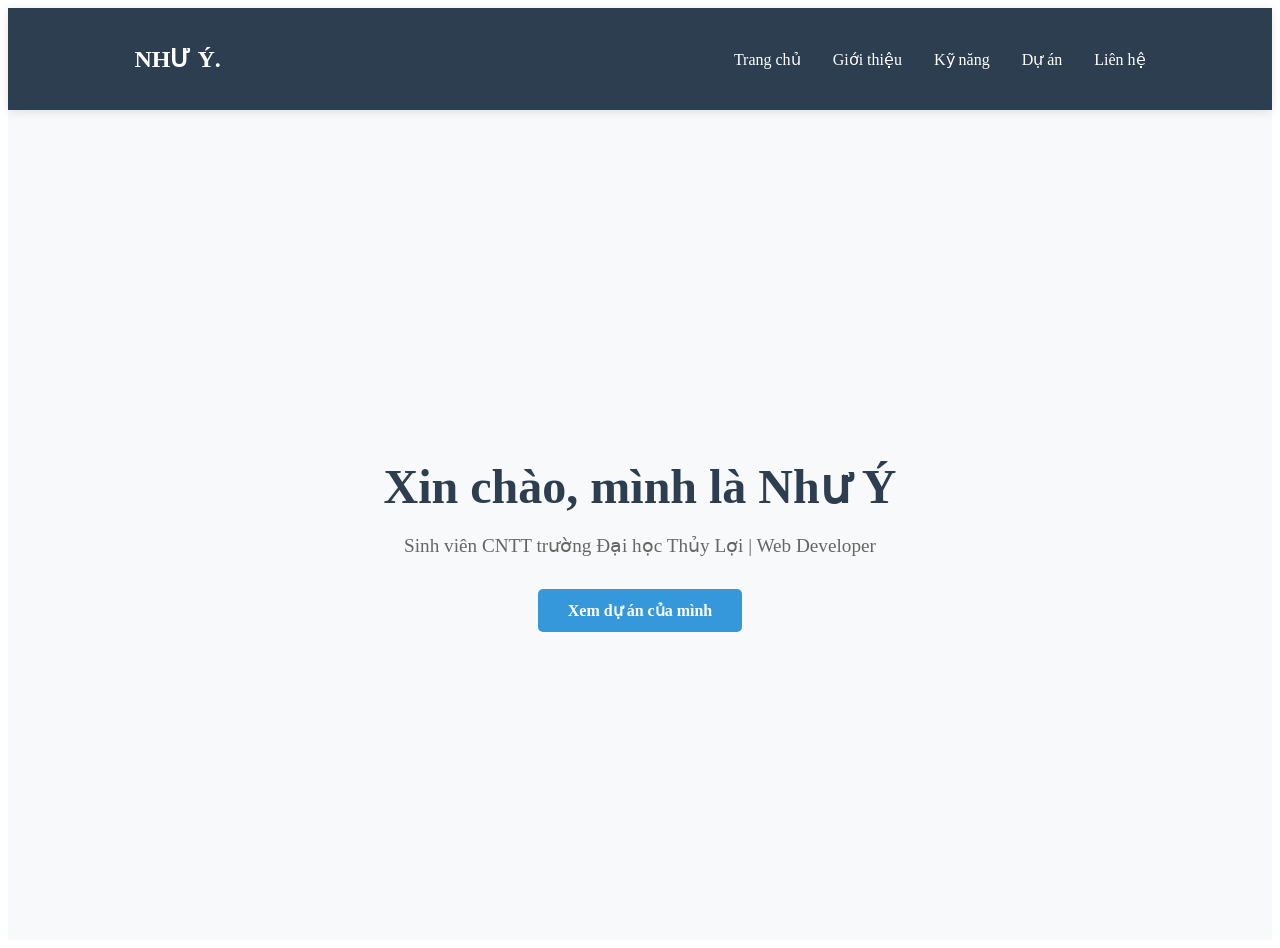
==== session_01_html_css/projects/index.html @ b7727549 "[FEATURE] Complete hero section with CTA" ====
<!DOCTYPE html>
<html lang="en">
<head>
    <meta charset="UTF-8">
    <meta name="viewport" content="width=device-width, initial-scale=1.0">
    <title>My Portfolio</title>
    <link rel="stylesheet" href="css/header.css">
    <link rel="stylesheet" href="css/hero.css">
    <link rel="stylesheet" href="css/variables.css">
</head>
<body>
    <header class="main-header">
        <nav class="navbar">
            <div class="logo">NHƯ Ý<span>.</span></div>
            <ul class="nav-links">
                <li><a href="#home">Trang chủ</a></li>
                <li><a href="#about">Giới thiệu</a></li>
                <li><a href="#skills">Kỹ năng</a></li>
                <li><a href="#portfolio">Dự án</a></li>
                <li><a href="#contact">Liên hệ</a></li>
            </ul>
        </nav>
    </header>
    <main>
        <section class="hero" id="home">
            <div class="hero-content">
                <h1>Xin chào, mình là <span>Như Ý</span></h1>
                <p>Sinh viên CNTT trường Đại học Thủy Lợi | Web Developer</p>
                <a href="#portfolio" class="cta-btn">Xem dự án của mình</a>
            </div>
        </section>

        
    </main>
</body>
</html>
---- session_01_html_css/projects/css/header.css ----
.main-header {
    background-color: var(--dark-bg);
    position: sticky;
    top: 0;
    z-index: 1000;
    box-shadow: 0 2px 10px rgba(0,0,0,0.1);
}

.navbar {
    display: flex;
    justify-content: space-between;
    align-items: center;
    padding: 1rem 10%;
    height: 70px;
}

.logo {
    color: var(--text-white);
    font-size: 1.5rem;
    font-weight: bold;
}

.nav-links {
    display: flex;
    list-style: none;
}

.nav-links li {
    margin-left: 2rem;
}

.nav-links a {
    color: var(--text-white);
    text-decoration: none;
    transition: var(--transition);
}

.nav-links a:hover {
    color: var(--primary-color);
}
---- session_01_html_css/projects/css/hero.css ----
.hero {
    height: calc(100vh - 70px); /* Full màn hình trừ đi chiều cao header */
    display: flex;
    justify-content: center;
    align-items: center;
    background-color: #f8f9fa;
    text-align: center;
}

.hero-content h1 {
    font-size: 3rem;
    margin-bottom: 1rem;
    color: var(--dark-bg);
}

.hero-content p {
    font-size: 1.2rem;
    color: #666;
    margin-bottom: 2rem;
}

.cta-btn {
    display: inline-block;
    padding: 12px 30px;
    background-color: var(--primary-color);
    color: white;
    text-decoration: none;
    border-radius: 5px;
    font-weight: bold;
    transition: var(--transition);
}

.cta-btn:hover {
    transform: translateY(-3px);
    box-shadow: 0 5px 15px rgba(52, 152, 219, 0.3);
}
---- session_01_html_css/projects/css/variables.css ----
:root {
    --primary-color: #3498db;
    --dark-bg: #2c3e50;
    --text-white: #ffffff;
    --transition: all 0.3s ease;
}
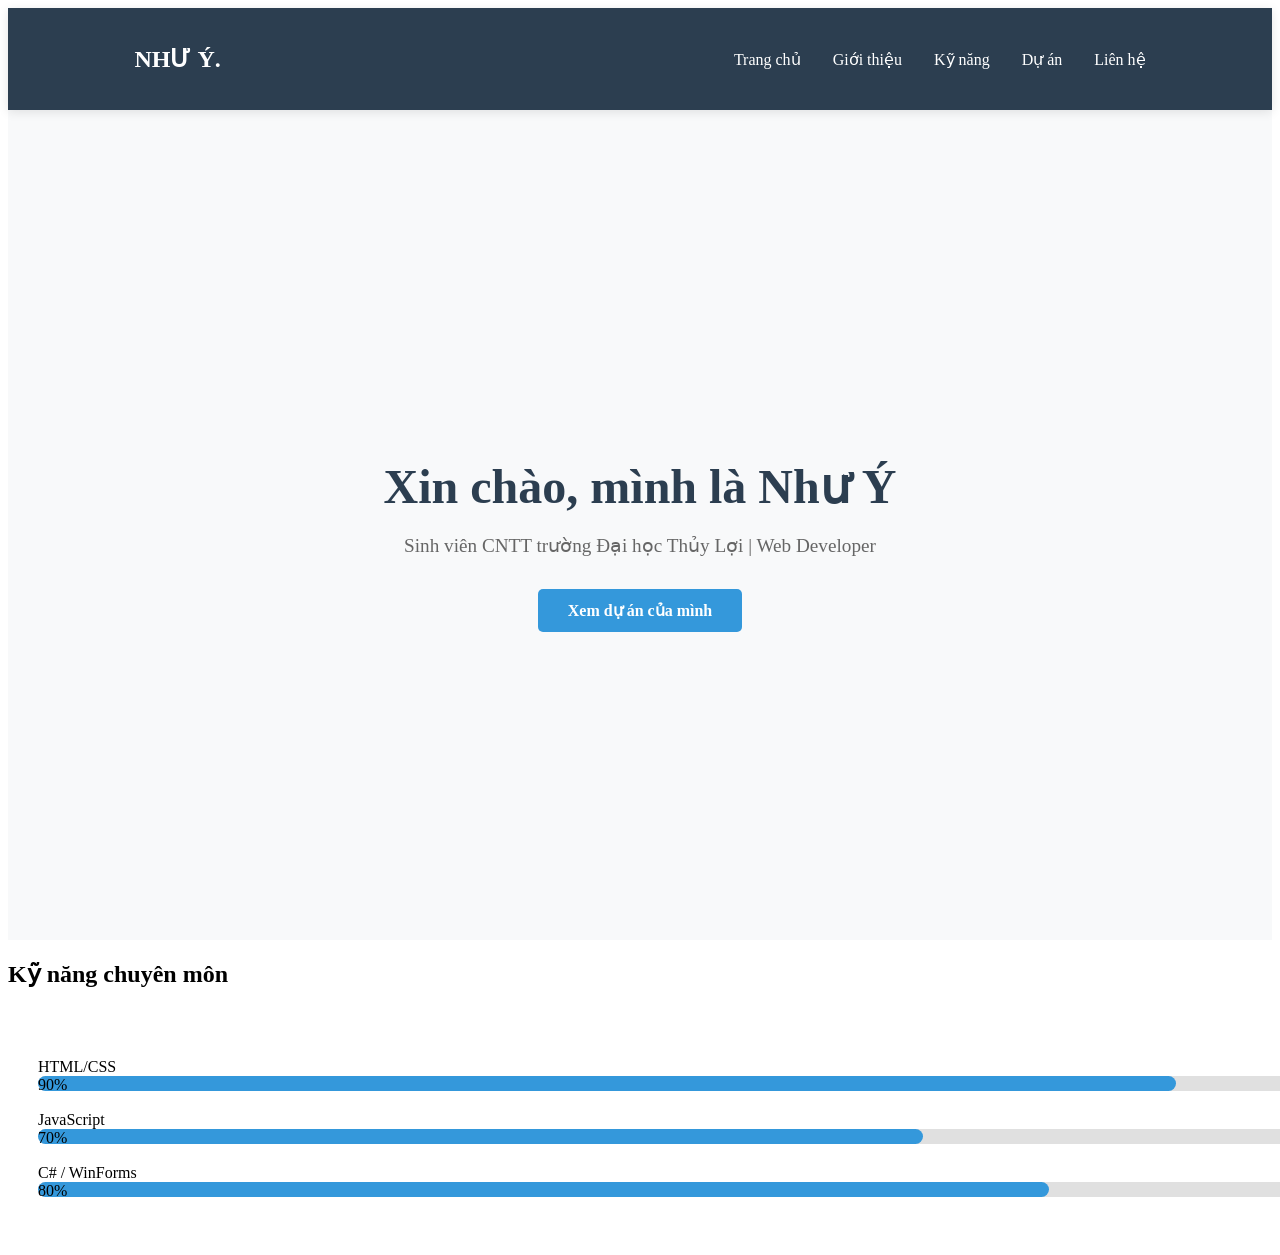
==== commit 0fc5cb86: "[FEATURE] Add skills progress bars" ====
--- a/session_01_html_css/projects/index.html
+++ b/session_01_html_css/projects/index.html
@@ -7,6 +7,7 @@
     <link rel="stylesheet" href="css/header.css">
     <link rel="stylesheet" href="css/hero.css">
     <link rel="stylesheet" href="css/variables.css">
+    <link rel="stylesheet" href="css/skills.css">
 </head>
 <body>
     <header class="main-header">
@@ -29,7 +30,34 @@
                 <a href="#portfolio" class="cta-btn">Xem dự án của mình</a>
             </div>
         </section>
-
+        <section class="skills" id="skills">
+            <div class="container">
+                <h2 class="section-title">Kỹ năng chuyên môn</h2>
+                <div class="skills-container">
+                    <!-- Skill item 1 -->
+                    <div class="skill-box">
+                        <span class="title">HTML/CSS</span>
+                        <div class="skill-bar">
+                            <span class="skill-per html">90%</span>
+                        </div>
+                    </div>
+                    <!-- Skill item 2 -->
+                    <div class="skill-box">
+                        <span class="title">JavaScript</span>
+                        <div class="skill-bar">
+                            <span class="skill-per js">70%</span>
+                        </div>
+                    </div>
+                    <!-- Skill item 3 -->
+                    <div class="skill-box">
+                        <span class="title">C# / WinForms</span>
+                        <div class="skill-bar">
+                            <span class="skill-per csharp">80%</span>
+                        </div>
+                    </div>
+                </div>
+            </div>
+        </section>
         
     </main>
 </body>
--- a/session_01_html_css/projects/css/skills.css
+++ b/session_01_html_css/projects/css/skills.css
@@ -0,0 +1,20 @@
+.skills-container { width: 100%; padding: 30px; }
+.skill-box { width: 100%; margin: 20px 0; }
+.skill-bar {
+    height: 15px;
+    width: 100%;
+    background-color: #e0e0e0;
+    border-radius: 10px;
+    position: relative;
+}
+.skill-per {
+    height: 100%;
+    background-color: var(--primary-color);
+    border-radius: 10px;
+    display: block;
+    position: relative;
+}
+/* Độ rộng của từng thanh */
+.html { width: 90%; }
+.js { width: 70%; }
+.csharp { width: 80%; }
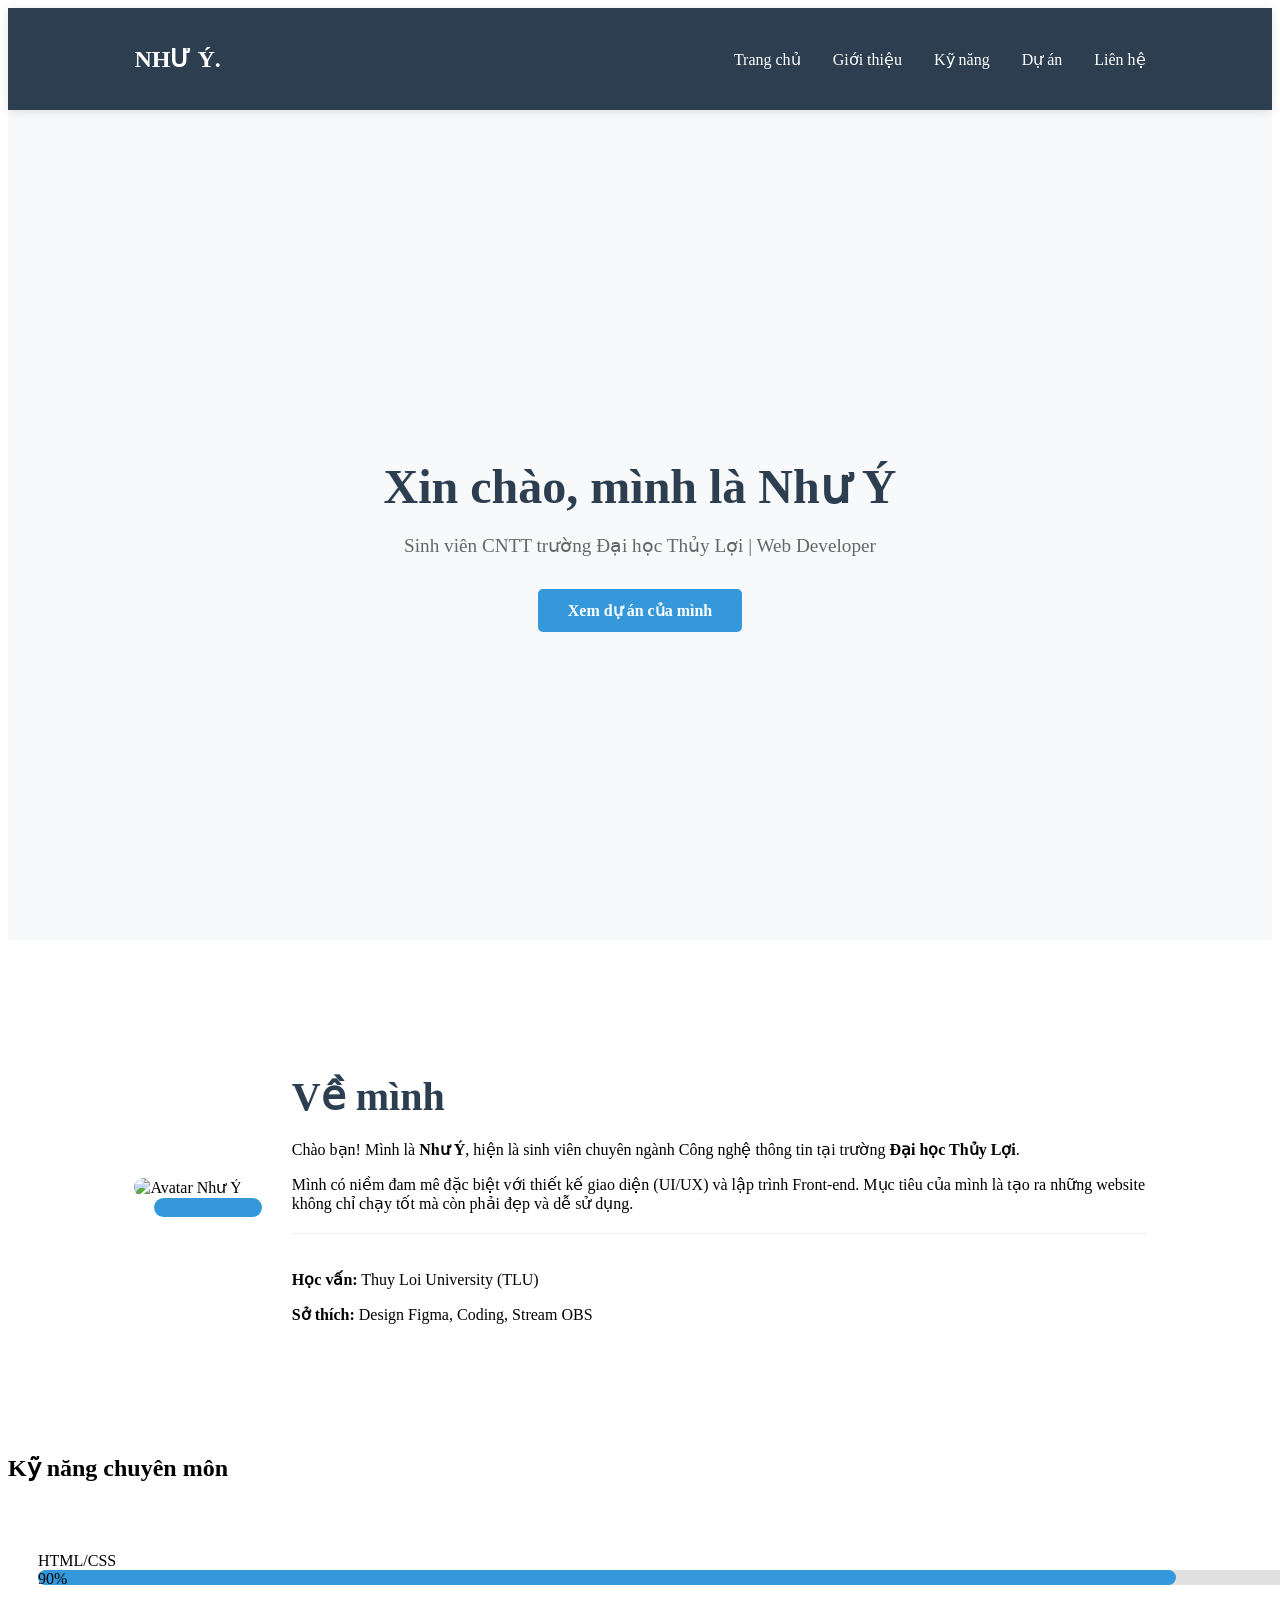
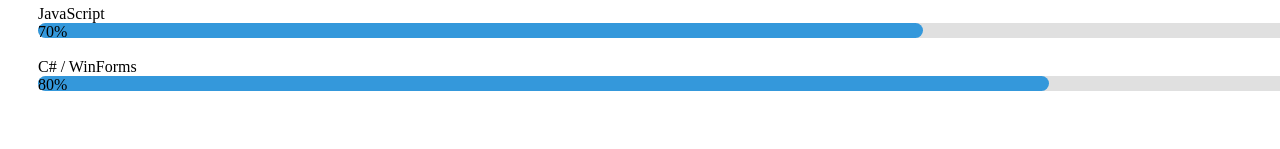
==== commit 2f2810cc: "[REFACTOR] Add an introduction" ====
--- a/session_01_html_css/projects/index.html
+++ b/session_01_html_css/projects/index.html
@@ -8,6 +8,7 @@
     <link rel="stylesheet" href="css/hero.css">
     <link rel="stylesheet" href="css/variables.css">
     <link rel="stylesheet" href="css/skills.css">
+    <link rel="stylesheet" href="css/about.css">
 </head>
 <body>
     <header class="main-header">
@@ -28,6 +29,23 @@
                 <h1>Xin chào, mình là <span>Như Ý</span></h1>
                 <p>Sinh viên CNTT trường Đại học Thủy Lợi | Web Developer</p>
                 <a href="#portfolio" class="cta-btn">Xem dự án của mình</a>
+            </div>
+        </section>
+        <section class="about" id="about">
+            <div class="container about-flex">
+                <div class="about-image">
+                    <img src="https://via.placeholder.com/400x400" alt="Avatar Như Ý">
+                </div>
+                
+                <div class="about-text">
+                    <h2 class="section-title">Về mình</h2>
+                    <p>Chào bạn! Mình là <strong>Như Ý</strong>, hiện là sinh viên chuyên ngành Công nghệ thông tin tại trường <strong>Đại học Thủy Lợi</strong>.</p>
+                    <p>Mình có niềm đam mê đặc biệt với thiết kế giao diện (UI/UX) và lập trình Front-end. Mục tiêu của mình là tạo ra những website không chỉ chạy tốt mà còn phải đẹp và dễ sử dụng.</p>
+                    <div class="about-info">
+                        <p><strong>Học vấn:</strong> Thuy Loi University (TLU)</p>
+                        <p><strong>Sở thích:</strong> Design Figma, Coding, Stream OBS</p>
+                    </div>
+                </div>
             </div>
         </section>
         <section class="skills" id="skills">
--- a/session_01_html_css/projects/css/skills.css
+++ b/session_01_html_css/projects/css/skills.css
@@ -17,4 +17,14 @@
 /* Độ rộng của từng thanh */
 .html { width: 90%; }
 .js { width: 70%; }
-.csharp { width: 80%; }+.csharp { width: 80%; }
+
+/* Tối ưu hiển thị cho các màn hình khác nhau */
+@media (max-width: 992px) {
+    .skills-container { padding: 20px; }
+}
+
+@media (max-width: 768px) {
+    .section-title { font-size: 2rem; }
+    .skill-box { margin: 15px 0; }
+}
--- a/session_01_html_css/projects/css/about.css
+++ b/session_01_html_css/projects/css/about.css
@@ -0,0 +1,53 @@
+.about {
+    padding: 100px 10%;
+    background-color: #fff;
+}
+
+.about-flex {
+    display: flex;
+    align-items: center;
+    gap: 50px;
+    justify-content: space-between;
+}
+
+.about-image img {
+    width: 350px;
+    height: 350px;
+    object-fit: cover;
+    border-radius: 20px;
+    box-shadow: 20px 20px 0 var(--primary-color); /* Hiệu ứng đổ bóng vuông kiểu hiện đại */
+}
+
+.about-text {
+    flex: 1;
+}
+
+.about-text h2 {
+    font-size: 2.5rem;
+    margin-bottom: 20px;
+    color: var(--dark-bg);
+}
+
+.about-info {
+    margin-top: 20px;
+    padding-top: 20px;
+    border-top: 1px solid #eee;
+}
+
+.about-info p {
+    margin-bottom: 10px;
+}
+
+/* Responsive: Trên điện thoại ảnh và chữ sẽ xếp chồng lên nhau (stacked) */
+@media (max-width: 768px) {
+    .about-flex {
+        flex-direction: column;
+        text-align: center;
+    }
+    
+    .about-image img {
+        width: 250px;
+        height: 250px;
+        box-shadow: 10px 10px 0 var(--primary-color);
+    }
+}
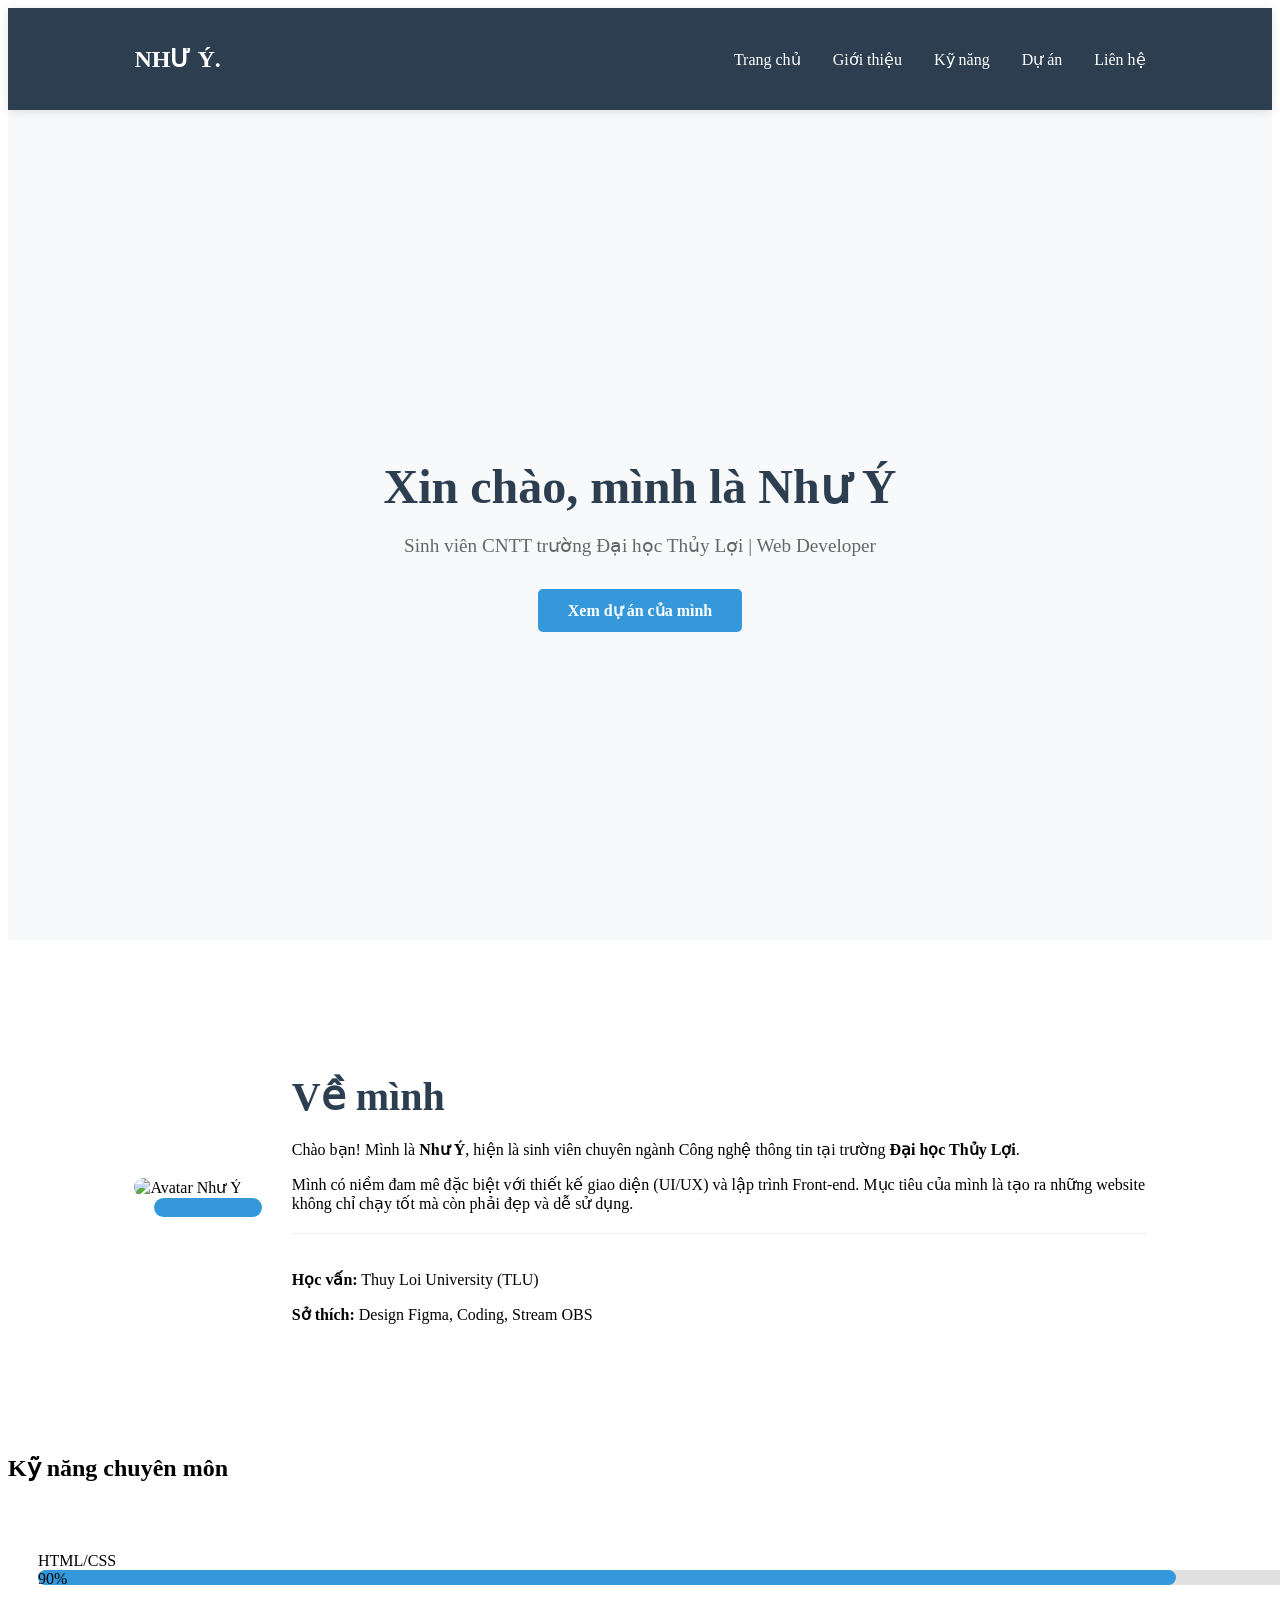
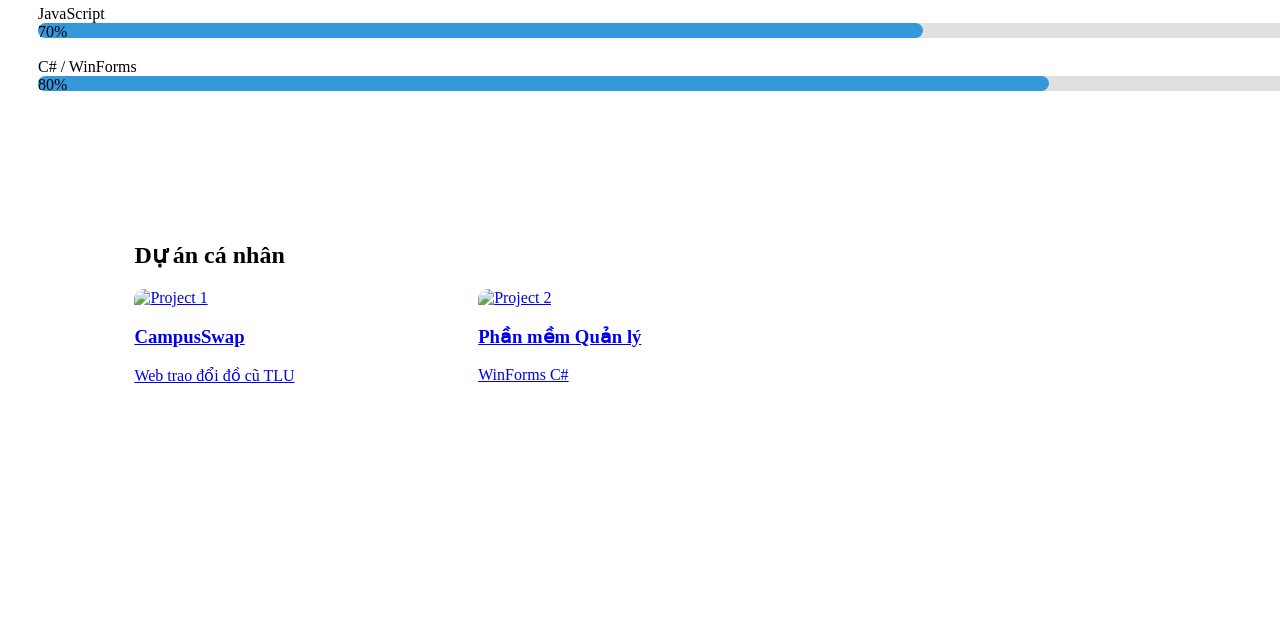
==== commit ae50fd41: "[FEATURE] Build portfolio grid layout" ====
--- a/session_01_html_css/projects/index.html
+++ b/session_01_html_css/projects/index.html
@@ -9,6 +9,7 @@
     <link rel="stylesheet" href="css/variables.css">
     <link rel="stylesheet" href="css/skills.css">
     <link rel="stylesheet" href="css/about.css">
+    <link rel="stylesheet" href="css/portfolio.css">
 </head>
 <body>
     <header class="main-header">
@@ -76,7 +77,33 @@
                 </div>
             </div>
         </section>
-        
+        <section class="portfolio" id="portfolio">
+            <div class="container">
+                <h2 class="section-title">Dự án cá nhân</h2>
+                <div class="portfolio-grid">
+                    <!-- Dự án 1 -->
+                    <div class="portfolio-item" id="project1">
+                        <a href="#img1">
+                            <img src="https://via.placeholder.com/400x300" alt="Project 1">
+                            <div class="overlay">
+                                <h3>CampusSwap</h3>
+                                <p>Web trao đổi đồ cũ TLU</p>
+                            </div>
+                        </a>
+                    </div>
+                    <!-- Dự án 2 (Ý copy thêm 4-5 cái tương tự cho đủ 6 cái nhé) -->
+                    <div class="portfolio-item" id="project2">
+                        <a href="#img2">
+                            <img src="https://via.placeholder.com/400x300" alt="Project 2">
+                            <div class="overlay">
+                                <h3>Phần mềm Quản lý</h3>
+                                <p>WinForms C#</p>
+                            </div>
+                        </a>
+                    </div>
+                </div>
+            </div>
+        </section>
     </main>
 </body>
 </html>
--- a/session_01_html_css/projects/css/portfolio.css
+++ b/session_01_html_css/projects/css/portfolio.css
@@ -0,0 +1,23 @@
+.portfolio { padding: 80px 10%; }
+
+.portfolio-grid {
+    display: grid;
+    grid-template-columns: repeat(3, 1fr); /* 3 cột desktop */
+    gap: 20px;
+}
+
+.portfolio-item {
+    position: relative;
+    overflow: hidden; /* Để hiệu ứng zoom không bị tràn ra ngoài */
+    border-radius: 10px;
+    aspect-ratio: 4/3;
+}
+
+.portfolio-item img {
+    width: 100%;
+    height: 100%;
+    object-fit: cover;
+}
+
+@media (max-width: 992px) { .portfolio-grid { grid-template-columns: repeat(2, 1fr); } }
+@media (max-width: 600px) { .portfolio-grid { grid-template-columns: 1fr; } }
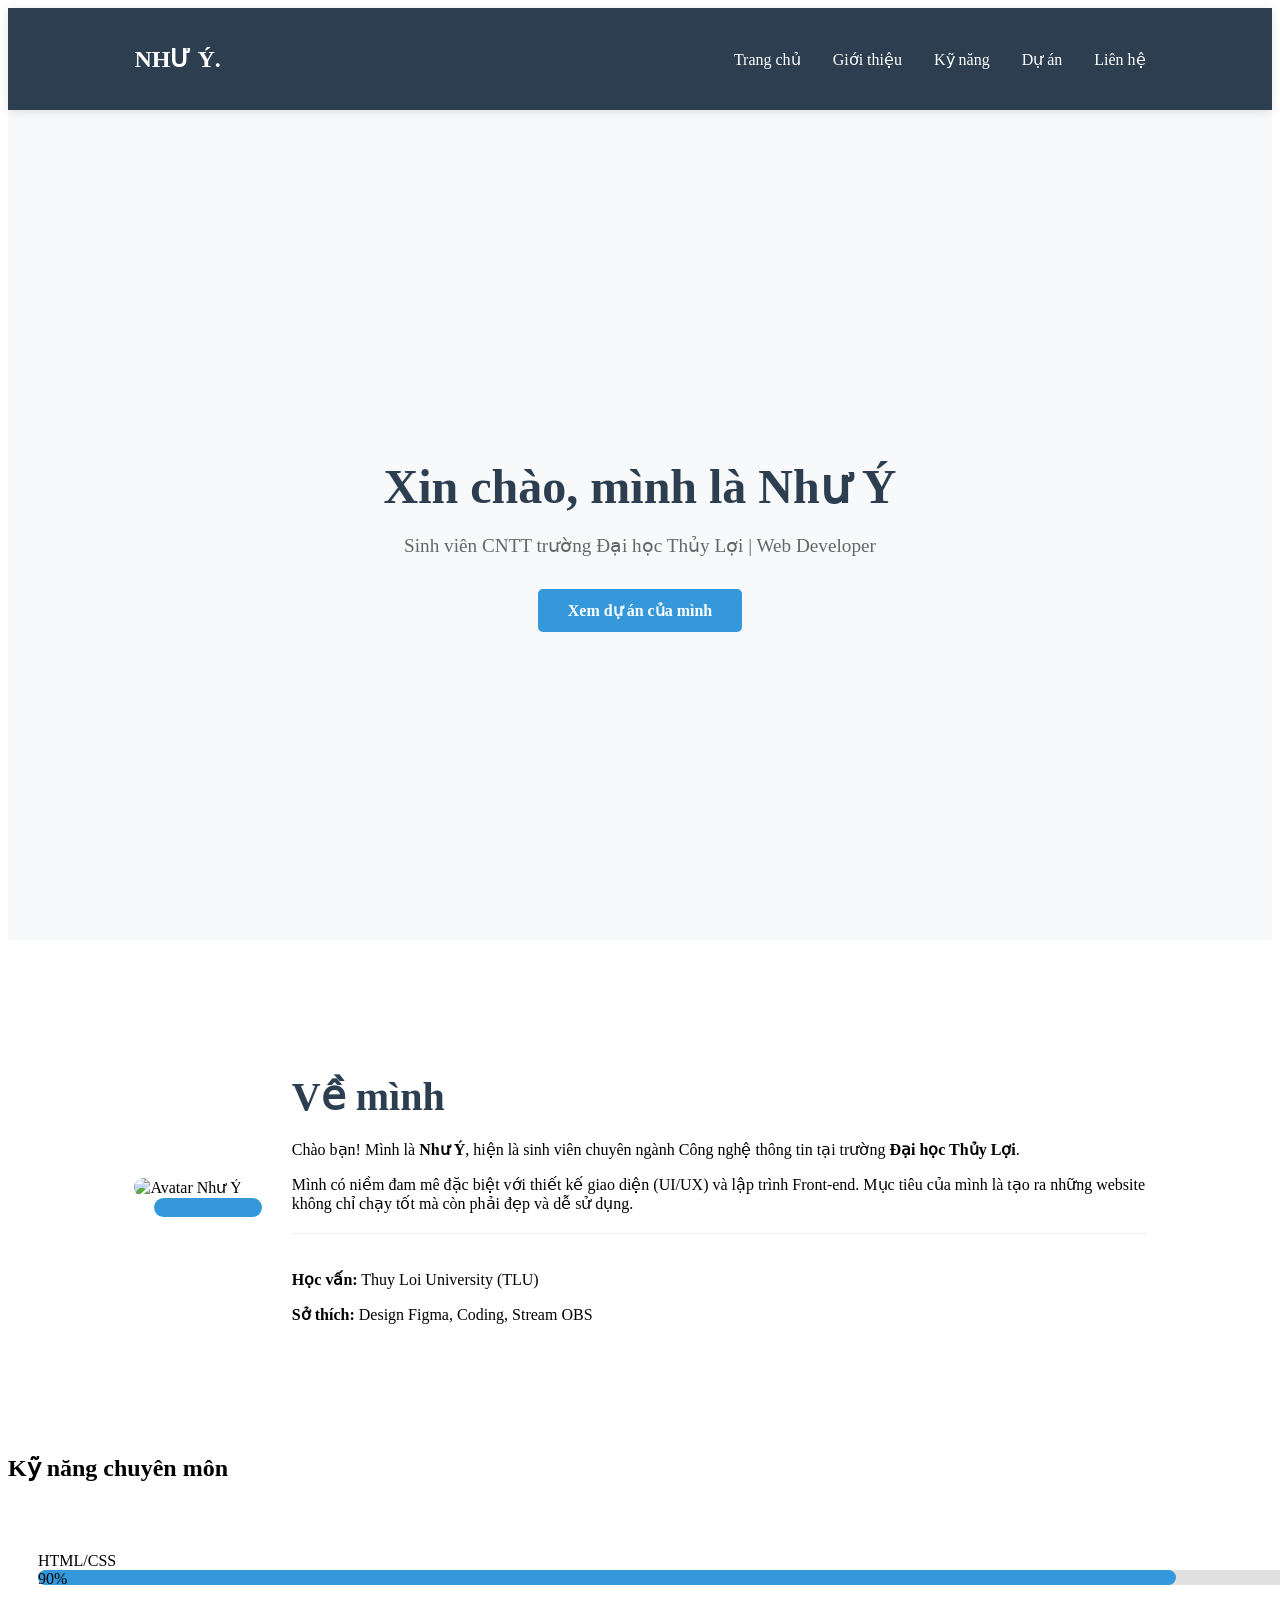
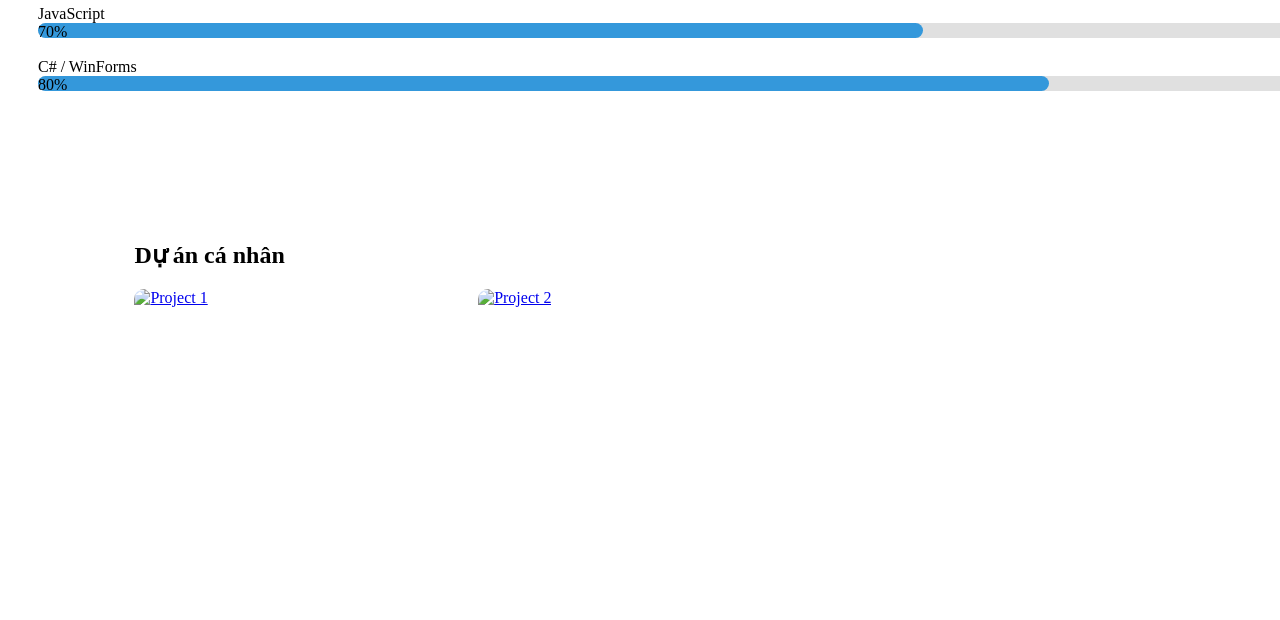
==== commit b807852b: "[FEATURE] Implement CSS-only lightbox" ====
--- a/session_01_html_css/projects/index.html
+++ b/session_01_html_css/projects/index.html
@@ -105,5 +105,13 @@
             </div>
         </section>
     </main>
+    <div class="lightbox" id="img1">
+        <a href="#portfolio" class="close">&times;</a>
+        <img src="https://via.placeholder.com/800x600" alt="Full size 1">
+    </div>
+    <div class="lightbox" id="img2">
+        <a href="#portfolio" class="close">&times;</a>
+        <img src="https://via.placeholder.com/800x600" alt="Full size 2">
+    </div>
 </body>
 </html>
--- a/session_01_html_css/projects/css/portfolio.css
+++ b/session_01_html_css/projects/css/portfolio.css
@@ -20,4 +20,59 @@
 }
 
 @media (max-width: 992px) { .portfolio-grid { grid-template-columns: repeat(2, 1fr); } }
-@media (max-width: 600px) { .portfolio-grid { grid-template-columns: 1fr; } }+@media (max-width: 600px) { .portfolio-grid { grid-template-columns: 1fr; } }
+
+.portfolio-item img {
+    transition: transform 0.5s ease;
+}
+
+.portfolio-item:hover img {
+    transform: scale(1.1); /* Phóng to ảnh 10% */
+}
+
+.overlay {
+    position: absolute;
+    top: 0; left: 0;
+    width: 100%; height: 100%;
+    background: rgba(44, 62, 80, 0.8);
+    color: white;
+    display: flex;
+    flex-direction: column;
+    justify-content: center;
+    align-items: center;
+    opacity: 0;
+    transition: opacity 0.3s ease;
+}
+
+.portfolio-item:hover .overlay {
+    opacity: 1;
+}
+
+.lightbox {
+    position: fixed;
+    top: 0; left: 0;
+    width: 100%; height: 100%;
+    background: rgba(0,0,0,0.9);
+    display: none; /* Mặc định ẩn */
+    justify-content: center;
+    align-items: center;
+    z-index: 2000;
+}
+
+.lightbox:target {
+    display: flex; /* Hiện lên khi bấm vào link có id tương ứng */
+}
+
+.lightbox img {
+    max-width: 80%;
+    max-height: 80%;
+    border: 3px solid white;
+}
+
+.close {
+    position: absolute;
+    top: 20px; right: 40px;
+    color: white;
+    font-size: 50px;
+    text-decoration: none;
+}
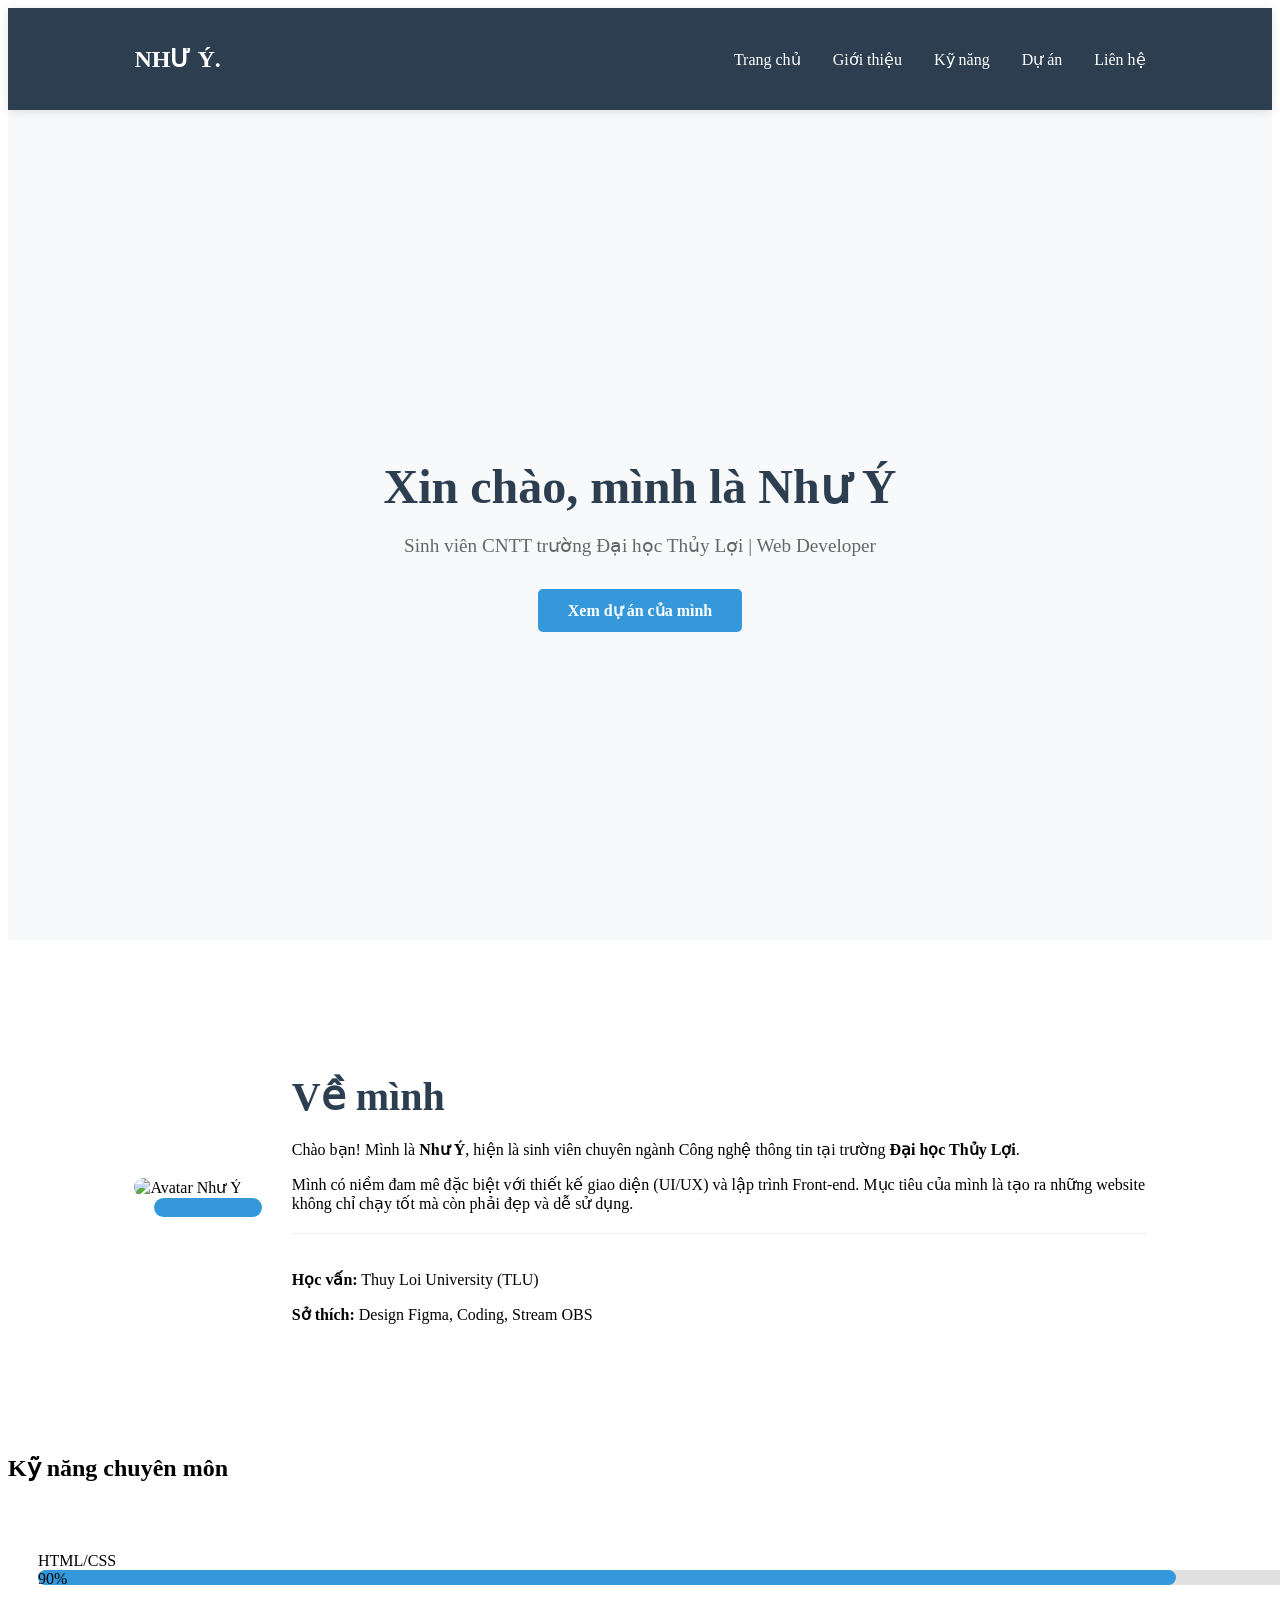
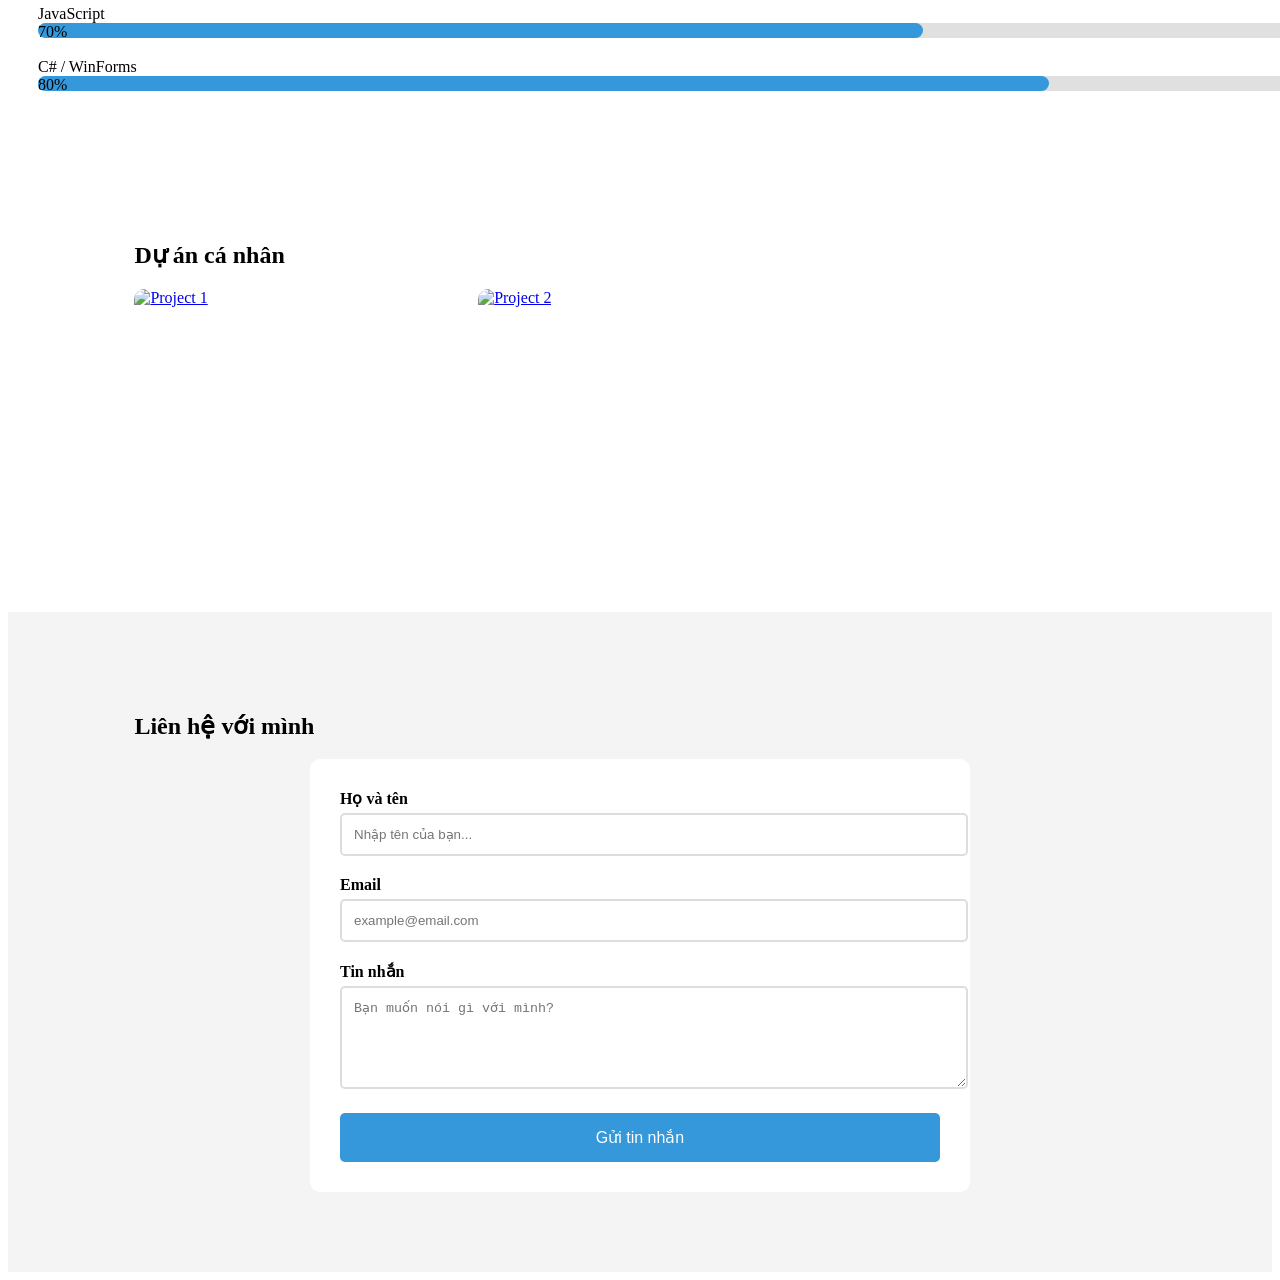
==== commit bb50910f: "[FEATURE] Style contact form inputs" ====
--- a/session_01_html_css/projects/index.html
+++ b/session_01_html_css/projects/index.html
@@ -10,6 +10,8 @@
     <link rel="stylesheet" href="css/skills.css">
     <link rel="stylesheet" href="css/about.css">
     <link rel="stylesheet" href="css/portfolio.css">
+    <link rel="stylesheet" href="css/contact.css">
+    <link rel="stylesheet" href="css/footer.css">
 </head>
 <body>
     <header class="main-header">
@@ -104,6 +106,26 @@
                 </div>
             </div>
         </section>
+        <section class="contact" id="contact">
+            <div class="container">
+                <h2 class="section-title">Liên hệ với mình</h2>
+                <form class="contact-form">
+                    <div class="form-group">
+                        <label for="name">Họ và tên</label>
+                        <input type="text" id="name" name="name" required placeholder="Nhập tên của bạn...">
+                    </div>
+                    <div class="form-group">
+                        <label for="email">Email</label>
+                        <input type="email" id="email" name="email" required placeholder="example@email.com">
+                    </div>
+                    <div class="form-group">
+                        <label for="message">Tin nhắn</label>
+                        <textarea id="message" name="message" rows="5" required placeholder="Bạn muốn nói gì với mình?"></textarea>
+                    </div>
+                    <button type="submit" class="submit-btn">Gửi tin nhắn</button>
+                </form>
+            </div>
+        </section>
     </main>
     <div class="lightbox" id="img1">
         <a href="#portfolio" class="close">&times;</a>
--- a/session_01_html_css/projects/css/contact.css
+++ b/session_01_html_css/projects/css/contact.css
@@ -0,0 +1,19 @@
+.contact { padding: 80px 10%; background-color: #f4f4f4; }
+.contact-form { max-width: 600px; margin: 0 auto; background: white; padding: 30px; border-radius: 10px; }
+.form-group { margin-bottom: 20px; }
+.form-group label { display: block; margin-bottom: 5px; font-weight: bold; }
+
+.form-group input, .form-group textarea {
+    width: 100%; padding: 12px; border: 2px solid #ddd; border-radius: 5px; transition: var(--transition);
+}
+
+/* CSS Validation UI: Đổi màu border khi focus hoặc nhập sai */
+.form-group input:focus { border-color: var(--primary-color); outline: none; }
+.form-group input:invalid:not(:placeholder-shown) { border-color: #e74c3c; }
+.form-group input:valid:not(:placeholder-shown) { border-color: #2ecc71; }
+
+.submit-btn {
+    width: 100%; padding: 15px; background: var(--primary-color); color: white;
+    border: none; border-radius: 5px; cursor: pointer; font-size: 1rem; transition: var(--transition);
+}
+.submit-btn:hover { background: var(--dark-bg); }
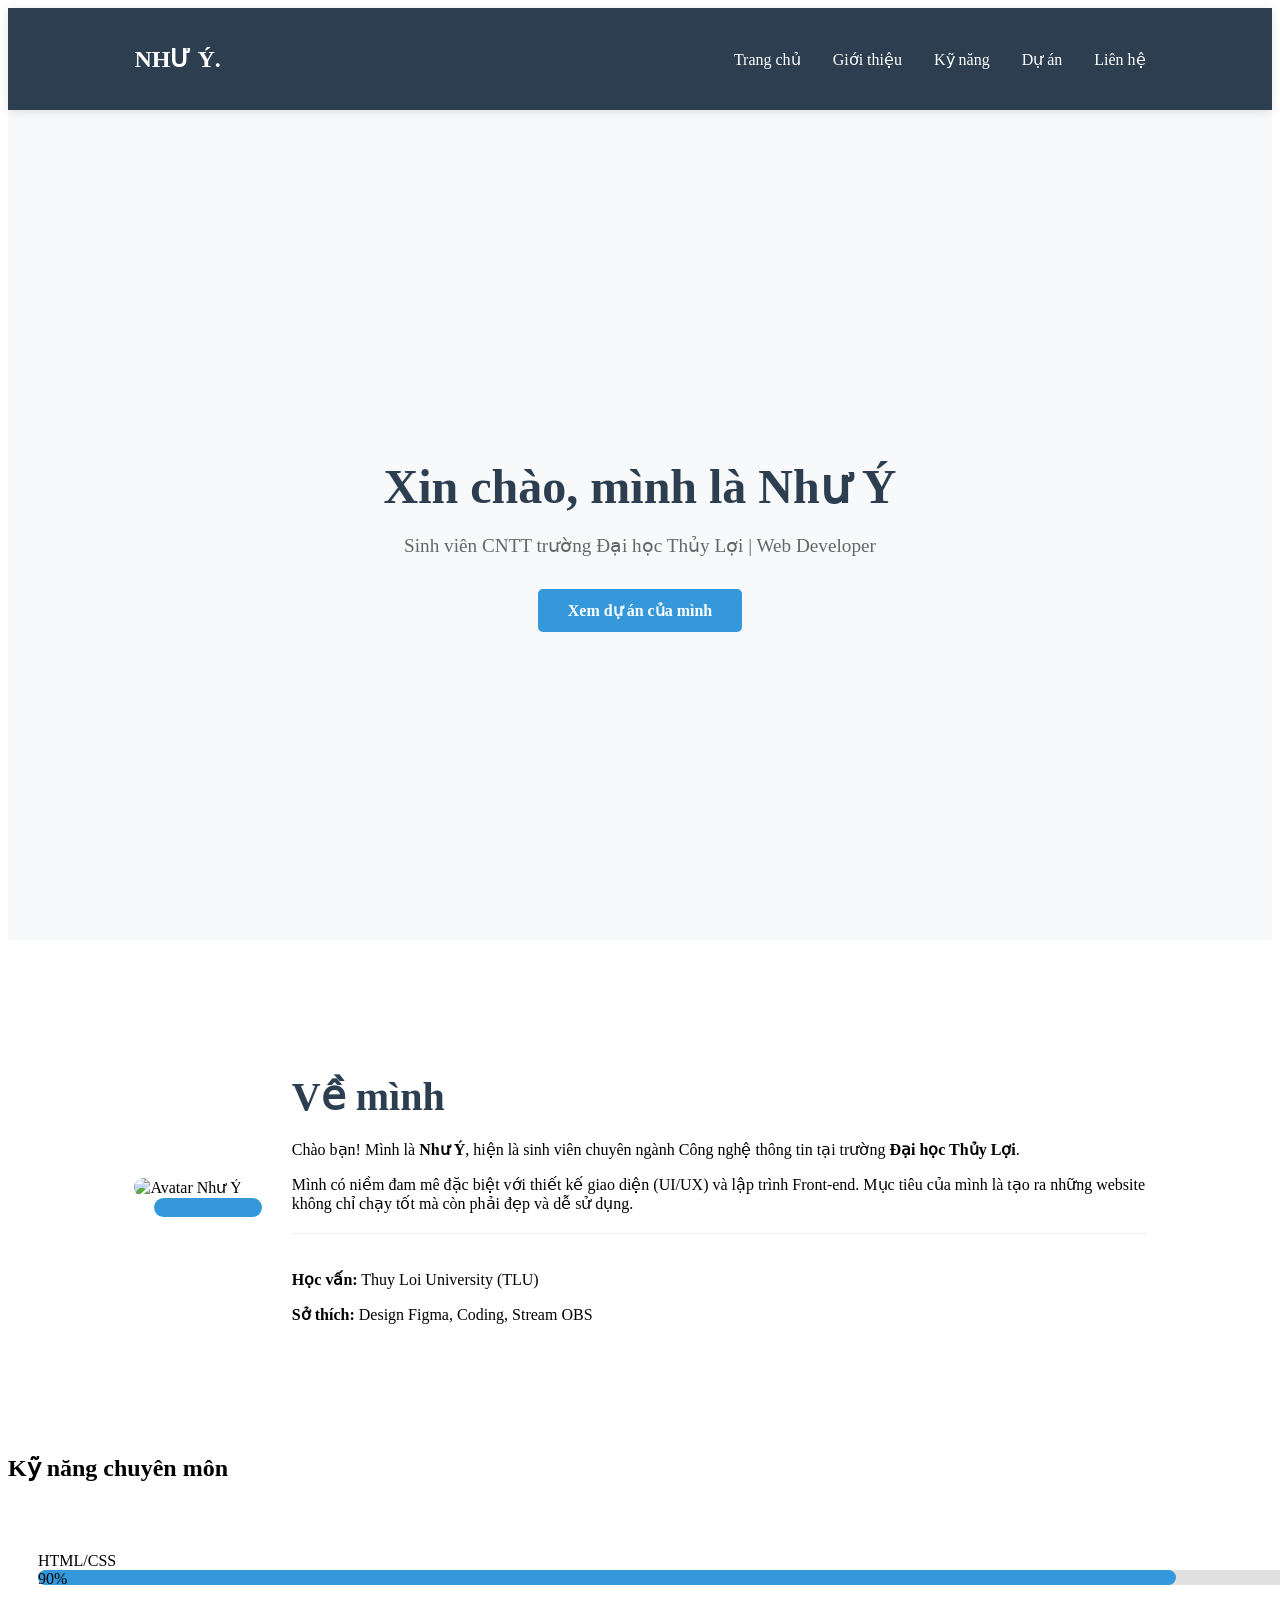
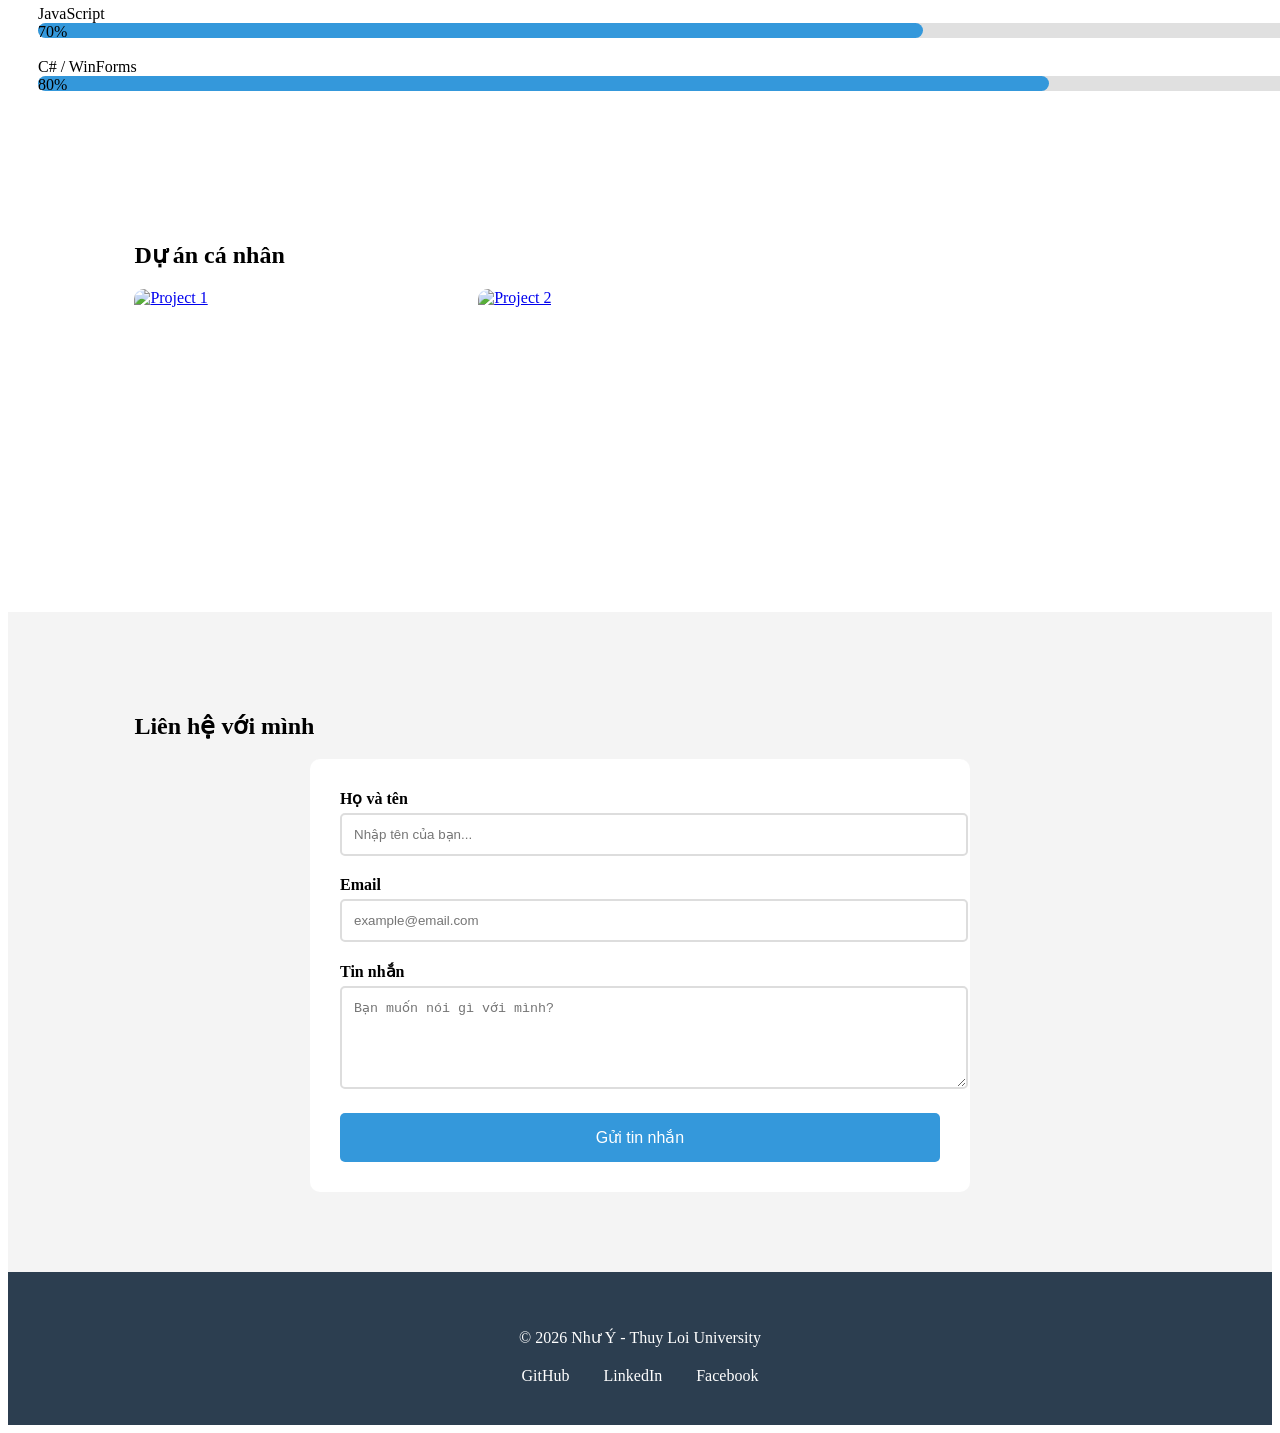
==== commit d1ccc64b: "[FEATURE] Add responsive footer" ====
--- a/session_01_html_css/projects/index.html
+++ b/session_01_html_css/projects/index.html
@@ -127,6 +127,16 @@
             </div>
         </section>
     </main>
+    <footer class="main-footer">
+        <div class="footer-content">
+            <p>&copy; 2026 Như Ý - Thuy Loi University</p>
+            <div class="social-links">
+                <a href="#">GitHub</a>
+                <a href="#">LinkedIn</a>
+                <a href="#">Facebook</a>
+            </div>
+        </div>
+    </footer>
     <div class="lightbox" id="img1">
         <a href="#portfolio" class="close">&times;</a>
         <img src="https://via.placeholder.com/800x600" alt="Full size 1">
--- a/session_01_html_css/projects/css/footer.css
+++ b/session_01_html_css/projects/css/footer.css
@@ -0,0 +1,6 @@
+.main-footer { background: var(--dark-bg); color: white; padding: 40px 10%; text-align: center; }
+.social-links { margin-top: 20px; }
+.social-links a {
+    color: white; text-decoration: none; margin: 0 15px; transition: var(--transition);
+}
+.social-links a:hover { color: var(--primary-color); }
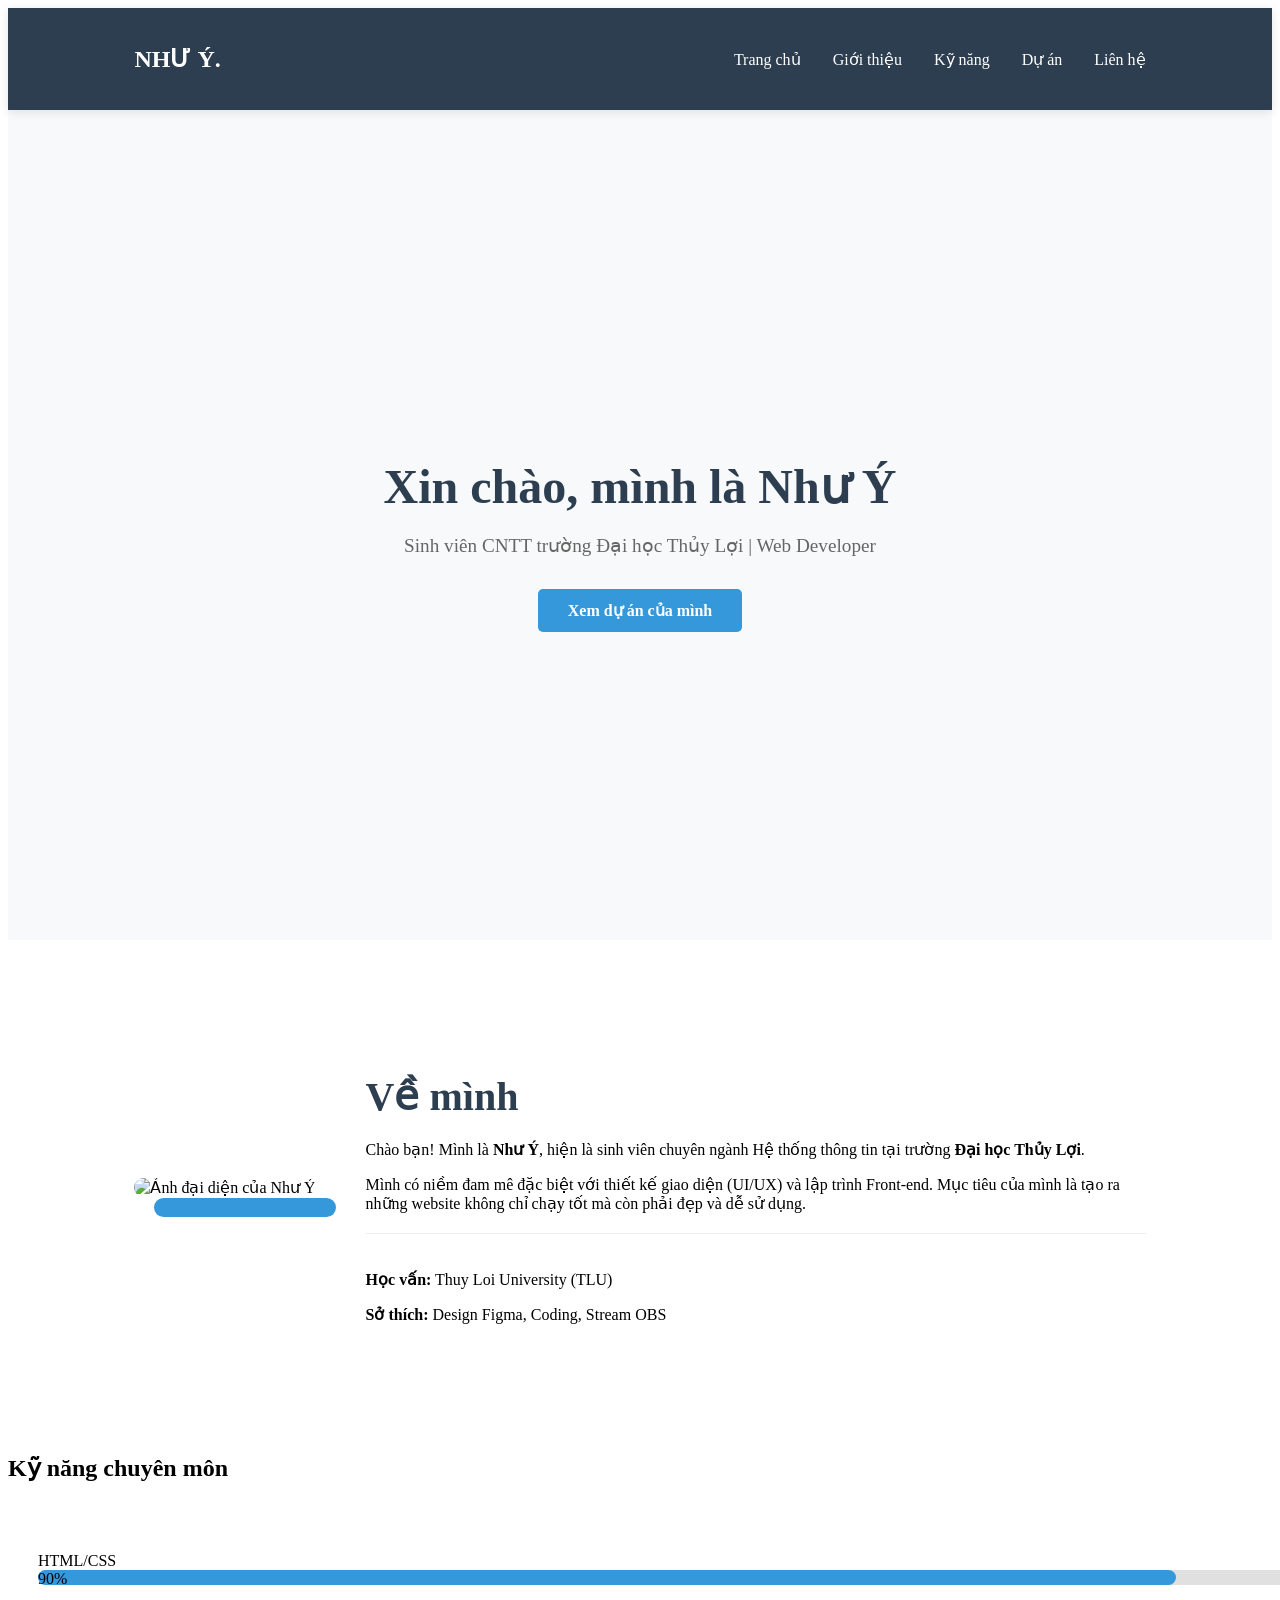
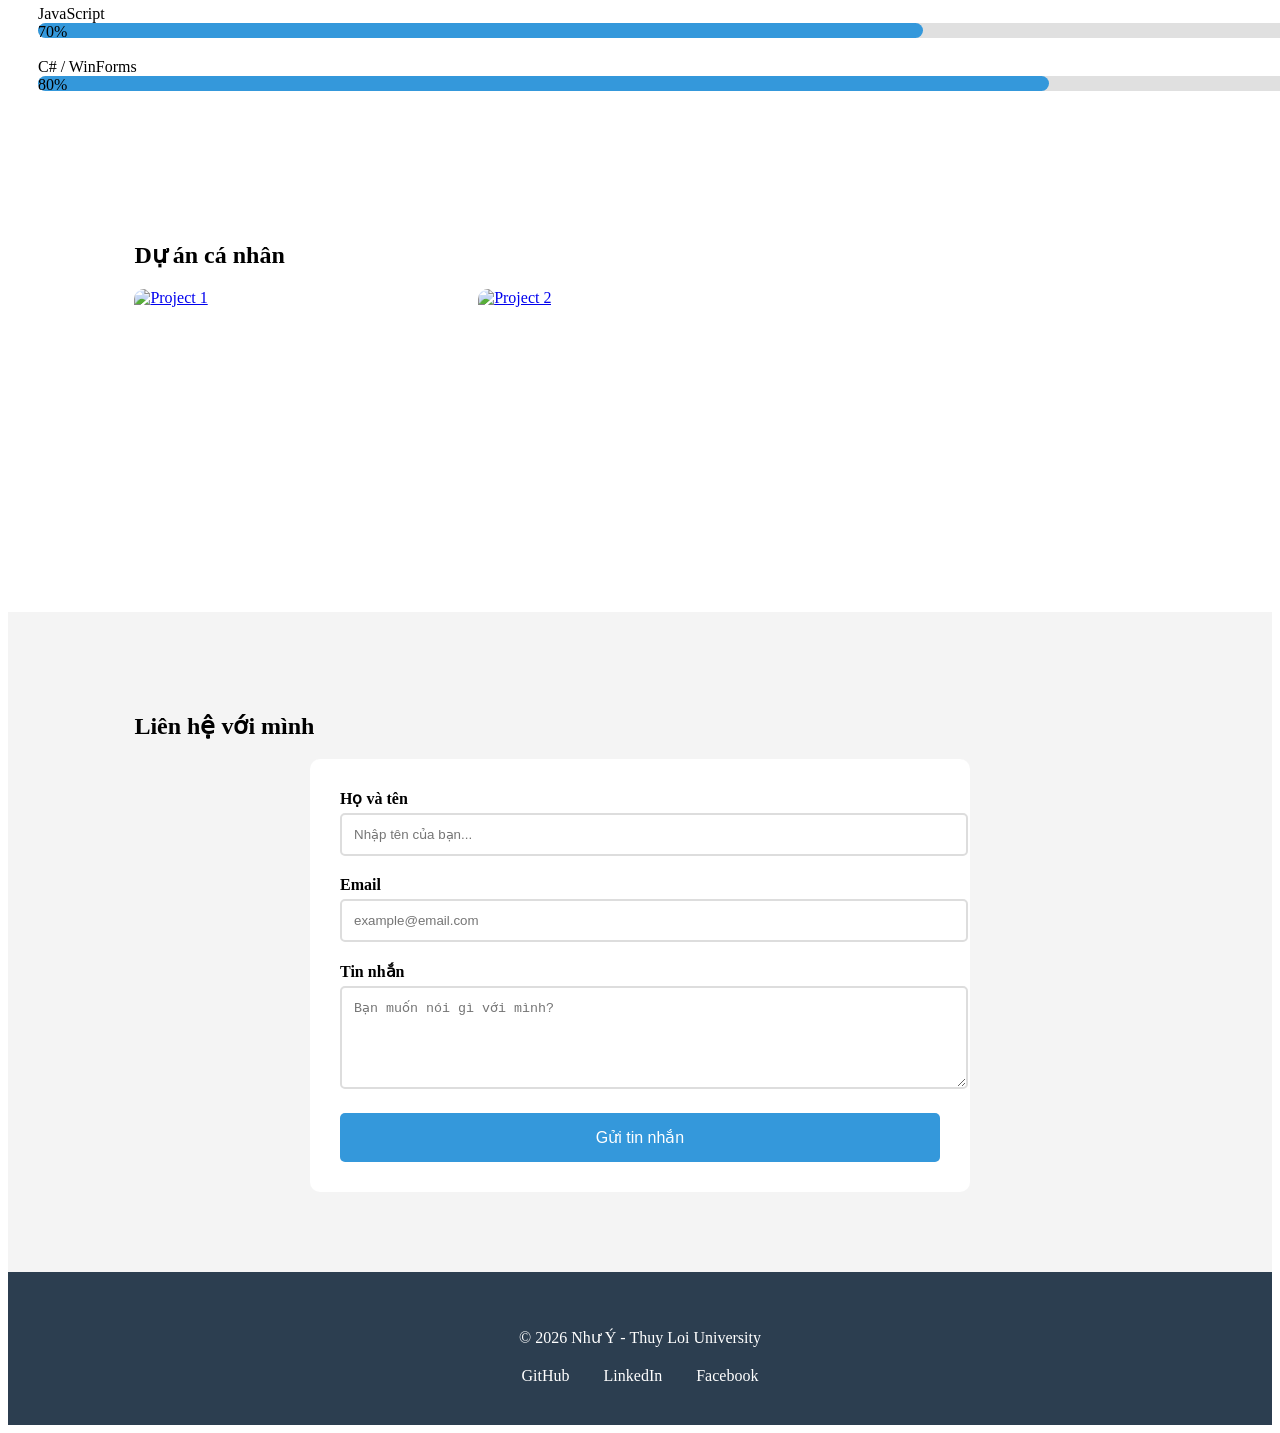
==== commit d131f844: "Hoan thanh B1" ====
--- a/session_01_html_css/projects/index.html
+++ b/session_01_html_css/projects/index.html
@@ -37,12 +37,12 @@
         <section class="about" id="about">
             <div class="container about-flex">
                 <div class="about-image">
-                    <img src="https://via.placeholder.com/400x400" alt="Avatar Như Ý">
+                    <img src="my_photo.jpg" alt="Ảnh đại diện của Như Ý" width="400" height="400">
                 </div>
                 
                 <div class="about-text">
                     <h2 class="section-title">Về mình</h2>
-                    <p>Chào bạn! Mình là <strong>Như Ý</strong>, hiện là sinh viên chuyên ngành Công nghệ thông tin tại trường <strong>Đại học Thủy Lợi</strong>.</p>
+                    <p>Chào bạn! Mình là <strong>Như Ý</strong>, hiện là sinh viên chuyên ngành Hệ thống thông tin tại trường <strong>Đại học Thủy Lợi</strong>.</p>
                     <p>Mình có niềm đam mê đặc biệt với thiết kế giao diện (UI/UX) và lập trình Front-end. Mục tiêu của mình là tạo ra những website không chỉ chạy tốt mà còn phải đẹp và dễ sử dụng.</p>
                     <div class="about-info">
                         <p><strong>Học vấn:</strong> Thuy Loi University (TLU)</p>
--- a/session_01_html_css/projects/css/contact.css
+++ b/session_01_html_css/projects/css/contact.css
@@ -16,4 +16,9 @@
     width: 100%; padding: 15px; background: var(--primary-color); color: white;
     border: none; border-radius: 5px; cursor: pointer; font-size: 1rem; transition: var(--transition);
 }
-.submit-btn:hover { background: var(--dark-bg); }+.submit-btn:hover { background: var(--dark-bg); }
+
+@media (max-width: 600px) {
+    .contact { padding: 40px 5%; }
+    .contact-form { padding: 20px; }
+}
--- a/session_01_html_css/projects/css/footer.css
+++ b/session_01_html_css/projects/css/footer.css
@@ -3,4 +3,8 @@
 .social-links a {
     color: white; text-decoration: none; margin: 0 15px; transition: var(--transition);
 }
-.social-links a:hover { color: var(--primary-color); }+.social-links a:hover { color: var(--primary-color); }
+
+@media (max-width: 600px) {
+    .social-links a { display: block; margin: 10px 0; }
+}
